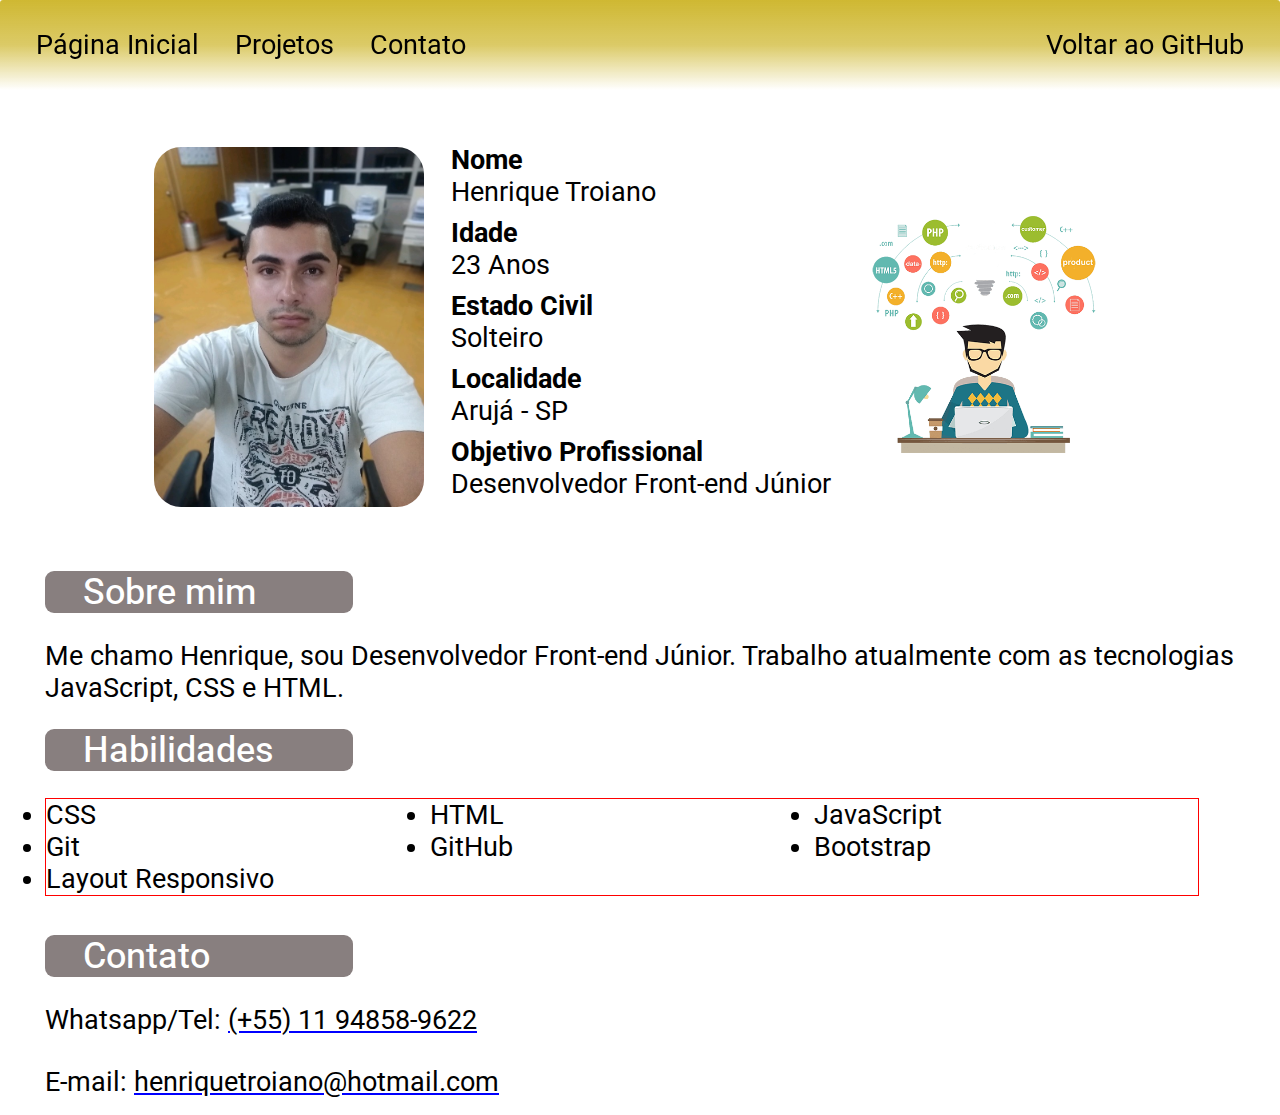
==== index.html @ 443551bd "correcao de bug com a lista de habilidades" ====
<!DOCTYPE html>
<html lang="en">

    <head>
        <meta charset="UTF-8">
        <link rel="stylesheet" href="/css/main.css">
        <meta name="viewport" content="width=device-width, initial-scale=1.0">
        <title>Página Inicial</title>
        <div class='top_menu'>
            <nav>
                <ul class="menu_content">
                    <li>
                        <a href="/">Página Inicial</a>
                    </li>
                    <li>
                        <a href="/pages/projects">Projetos</a>
                    </li>
                    <li>
                        <a href="#about_me">Contato</a>
                    </li>
                    <li class="exit">
                        <a title="Clique aqui para voltar ao GitHub" href="http://github.com/henriquetroiano">Voltar ao GitHub</a>
                    </li>
                </ul>
            </nav>
        </div>
        <div class="top_menu_mobile">
            <img src="/assets/menu.svg" alt="menu" id="menu_button">
            <p>Você está em:
                <script>
                    document.write(document.getElementsByTagName('title')[0].innerText)
                </script>
            </p>
            <img src="/assets/logout.svg" alt="logout">
            <div class="top_menu_mobile content hidden" id="menu_mobile">
                <nav>
                    <li>
                        <a href="/">Página Inicial</a>
                    </li>
                    <li>
                        <a href="/pages/projects">Projetos</a>
                    </li>
                    <li>
                        <a href="#about_me">Contato</a>
                    </li>
                    <li>
                        <a title="Clique aqui para voltar ao GitHub" href="http://github.com/henriquetroiano">Voltar ao GitHub</a>
                    </li>
                </nav>
            </div>
        </div>

    </head>
    <div>

        <body>
            <div class="presentation">
                <div class="profile_img">
                    <img src="/imgs/me.png" alt="Foto de Perfil">
                </div>
                <div class="personal_data">
                    <h2>Nome</h2>
                    <p>Henrique Troiano</p>
                    <h2>Idade</h2>
                    <p>23 Anos</p>
                    <h2>Estado Civil</h2>
                    <p>Solteiro</p>
                    <h2>Localidade</h2>
                    <p>Arujá - SP</p>
                    <h2>Objetivo Profissional</h2>
                    <p>Desenvolvedor Front-end Júnior</p>
                </div>
                <div class="coding">
                    <img src="/imgs/coding.png" alt="coding png">
                </div>
                <div class="about_me">
                    <h1>Sobre mim</h1>
                    <p>Me chamo Henrique, sou Desenvolvedor Front-end Júnior. Trabalho atualmente com as tecnologias JavaScript, CSS e HTML.</p>
                </div>
                <div class="habilities">
                    <h1>Habilidades</h1>
                    <div class="li">

                        <li>CSS</li>
                        <li>HTML</li>
                        <li>JavaScript</li>
                        <li>Git</li>
                        <li>GitHub</li>
                        <li>Bootstrap</li>
                        <li>Layout Responsivo</li>

                    </div>
                </div>
                <div class="contact">
                    <h2>Contato</h2>
                    <p>Whatsapp/Tel:
                        <a href="tel:+5511948589622">(+55) 11 94858-9622</a>
                    </p>
                    <br>
                    <p>E-mail:
                        <a href="mailto:henriquetroiano@hotmail.com" title="Clique para enviar um E-mail">henriquetroiano@hotmail.com</a>
                    </p>
                </div>
            </div>

            <script src="https://ajax.googleapis.com/ajax/libs/jquery/3.5.1/jquery.min.js"></script>

            <script type='text/javascript' src="/js/script.js"></script>
        </body>
    </div>

</html>
---- css/main.css ----
@import url("responsive.css");
@import url("header.css");
@import url("https://fonts.googleapis.com/css2?family=Roboto:ital,wght@0,100;0,300;0,400;0,500;0,700;0,900;1,100;1,300;1,400;1,500;1,700;1,900&display=swap");
* {
  padding: 0;
  margin: 0;
  font-family: roboto, sans-serif;
  font-size: 2vmin;
}

body {
  /* border: 2px solid black; */
  height: auto;
  background: white;
}

.top_menu {
  /* border: 1px solid black; */
  height: 10vh;
  position: fixed;
  top: 0;
  left: 0;
  right: 0;
  /* border: 1px solid lightgrey; */
  border-radius: 3px;
  /* background-color: lightgrey; */
  background-image: linear-gradient(
    rgb(207, 184, 50),
    rgba(207, 184, 50, 0.74),
    rgba(207, 184, 50, 0)
  );
  z-index: 10;
}

.menu_content {
  /* border: 1px solid green; */
  height: 10vh;
  display: flex;
  flex-wrap: nowrap;
  align-items: center;
  position: fixed;
  right: 0;
  left: 0;
}

.menu_content li {
  /* border: 2px solid red; */
  list-style: none;
  margin-left: 2rem;
}

.menu_content a {
  /* border: 1px solid blue; */
  text-decoration: none;
  color: black;
  /* white-space: nowrap;
    text-overflow: "..."; */
  font-size: 3vmin;
}

.exit {
  position: fixed;
  right: 0;
  margin-right: 2rem;
}

.presentation {
  /* border: 1px solid black; */
  display: grid;
  grid-template-columns: 1fr 1fr 1fr;
  grid-auto-rows: minmax(auto, auto);
  row-gap: 2vmax;
  column-gap: 1vmin;
  grid-template-areas:
    "profile_img personal_data coding"
    "about_me about_me about_me"
    "habilities habilities habilities"
    "contact contact contact";
  position: relative;
  top: 15vh;
  padding: 1vmin;
  align-items: center;
  justify-content: center;
  height: 40vh;
}

.profile_img {
  /* border: 1px solid black; */
  display: flex;
  flex-direction: row-reverse;
  margin-left: 2rem;
  grid-area: profile_img;
}

.profile_img img {
  /* border: 1px solid rgba(255, 0, 0, 0.548); */
  width: 30vmin;
  height: auto;
  border-radius: 3vmin;
  max-height: 40vh;
}

.personal_data {
  /* border: 1px solid black; */
  grid-area: personal_data;
}

.personal_data h2 {
  font-size: 3vmin;
  margin-left: 2vmin;
}

.personal_data p {
  font-size: 3vmin;
  margin-bottom: 1vmin;
  margin-left: 2vmin;
}

.coding {
  /* border: 1px solid black; */
  grid-area: coding;
}

.coding img {
  /* border: 1px solid black; */
  height: auto;
  width: 20vw;
  max-height: 40vh;
}

.about_me {
  /* border: 1px solid black; */
  grid-area: about_me;
  margin-top: 4vmin;
  margin-left: 2rem;
  margin-right: 2rem;
}

.about_me h1 {
  font-size: 4vmin;
  font-weight: 450;
  padding-left: 3vw;
  border-radius: 1vmin;
  background: rgb(136, 127, 127);
  width: 20vw;
  min-width: 15rem;
  margin-bottom: 3vmin;
  color: white;
}

.about_me p {
  font-size: 3vmin;
}

.habilities {
  /* border: 1px solid red; */
  height: 10rem;
  grid-area: habilities;
  margin-top: 0vmin;
  margin-left: 2rem;
  margin-right: 2rem;
}

.habilities h1 {
  font-size: 4vmin;
  font-weight: 450;
  padding-left: 3vw;
  border-radius: 1vmin;
  background: rgb(136, 127, 127);
  width: 20vw;
  min-width: 15rem;
  margin-bottom: 3vmin;
  color: white;
}

.li {
  border: 1px solid red;
  display: grid;
  margin-right: 2rem;
  grid-template-columns: 1fr 1fr 1fr;
}

.li li {
  /* border: 1px solid red; */
  font-size: 3vmin;
  list-style-position: inherit;
}

.contact {
  /* border: 1px solid black; */
  grid-area: contact;
  height: 10rem;
  margin-top: 0vmin;
  margin-left: 2rem;
  margin-right: 2rem;
}

.contact h2 {
  /* border: 1px solid black; */
  font-size: 4vmin;
  font-weight: 450;
  padding-left: 3vw;
  border-radius: 1vmin;
  background: rgb(136, 127, 127);
  width: 20vw;
  min-width: 15rem;
  margin-bottom: 3vmin;
  color: white;
}

.contact p,
a {
  font-size: 3vmin;
  margin-bottom: 1vmin;
  color: black;
  text-decoration-color: blue;
}
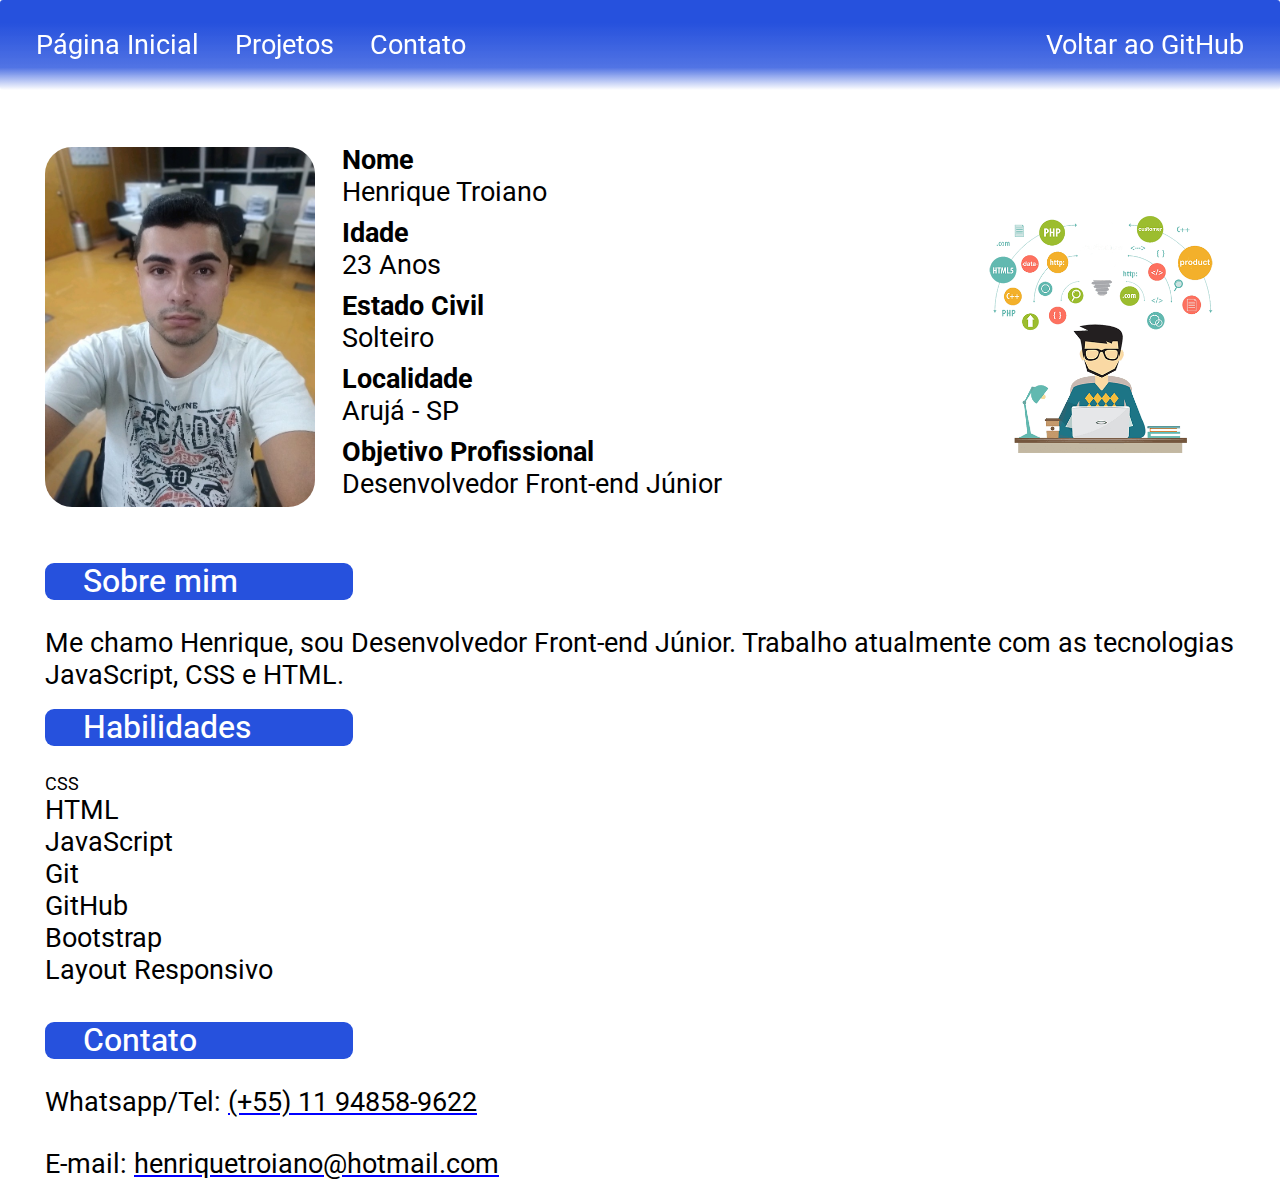
==== commit aec2702b: "configurando layout de lista personalizada" ====
--- a/index.html
+++ b/index.html
@@ -81,7 +81,7 @@
                     <h1>Habilidades</h1>
                     <div class="li">
 
-                        <li>CSS</li>
+                        <li><span>CSS</span></li>
                         <li>HTML</li>
                         <li>JavaScript</li>
                         <li>Git</li>
--- a/css/main.css
+++ b/css/main.css
@@ -25,9 +25,11 @@
   border-radius: 3px;
   /* background-color: lightgrey; */
   background-image: linear-gradient(
-    rgb(207, 184, 50),
-    rgba(207, 184, 50, 0.74),
-    rgba(207, 184, 50, 0)
+    rgb(38, 81, 221),
+    rgba(38, 81, 221, 1),
+    rgba(38, 81, 221, 0.9),
+     rgba(38, 81, 221, 0.8),
+     rgba(38, 81, 221, 0)
   );
   z-index: 10;
 }
@@ -52,10 +54,21 @@
 .menu_content a {
   /* border: 1px solid blue; */
   text-decoration: none;
-  color: black;
+  color: white;
   /* white-space: nowrap;
     text-overflow: "..."; */
   font-size: 3vmin;
+  transition: 0.3s;
+}
+
+.menu_content a:hover {
+ 
+  border-bottom: 2px solid black;
+  border-top: 2px solid black;
+  border-radius: 1vmin;
+  background-color: black;
+  padding: 1vmin;
+  color: red;
 }
 
 .exit {
@@ -69,7 +82,7 @@
   display: grid;
   grid-template-columns: 1fr 1fr 1fr;
   grid-auto-rows: minmax(auto, auto);
-  row-gap: 2vmax;
+  row-gap: 2vmin;
   column-gap: 1vmin;
   grid-template-areas:
     "profile_img personal_data coding"
@@ -82,6 +95,7 @@
   align-items: center;
   justify-content: center;
   height: 40vh;
+  
 }
 
 .profile_img {
@@ -103,6 +117,7 @@
 .personal_data {
   /* border: 1px solid black; */
   grid-area: personal_data;
+  width: 50vw;
 }
 
 .personal_data h2 {
@@ -134,14 +149,15 @@
   margin-top: 4vmin;
   margin-left: 2rem;
   margin-right: 2rem;
+  height: auto;
 }
 
 .about_me h1 {
-  font-size: 4vmin;
+  font-size: 3.5vmin;
   font-weight: 450;
   padding-left: 3vw;
   border-radius: 1vmin;
-  background: rgb(136, 127, 127);
+  background: rgb(38, 81, 221);
   width: 20vw;
   min-width: 15rem;
   margin-bottom: 3vmin;
@@ -154,7 +170,7 @@
 
 .habilities {
   /* border: 1px solid red; */
-  height: 10rem;
+  height: auto;
   grid-area: habilities;
   margin-top: 0vmin;
   margin-left: 2rem;
@@ -162,11 +178,11 @@
 }
 
 .habilities h1 {
-  font-size: 4vmin;
+  font-size: 3.5vmin;
   font-weight: 450;
   padding-left: 3vw;
   border-radius: 1vmin;
-  background: rgb(136, 127, 127);
+  background: rgb(38, 81, 221);
   width: 20vw;
   min-width: 15rem;
   margin-bottom: 3vmin;
@@ -174,34 +190,50 @@
 }
 
 .li {
-  border: 1px solid red;
-  display: grid;
-  margin-right: 2rem;
-  grid-template-columns: 1fr 1fr 1fr;
+  /* border: 1px solid red; */
+  /* display: flex; */
+
 }
 
 .li li {
+  
   /* border: 1px solid red; */
-  font-size: 3vmin;
-  list-style-position: inherit;
-}
+  display: flex;
+  align-items: center;
+  
+  font-size: 3vmin;
+  list-style-image: url('/assets/list.svg');
+  width: 25%;
+
+
+      
+}
+
+.li li span {
+  display: block;
+
+}
+
+
 
 .contact {
   /* border: 1px solid black; */
   grid-area: contact;
   height: 10rem;
-  margin-top: 0vmin;
-  margin-left: 2rem;
-  margin-right: 2rem;
-}
+  margin-top: 2vmin;
+  margin-left: 2rem;
+  margin-right: 2rem;
+}
+
+
 
 .contact h2 {
   /* border: 1px solid black; */
-  font-size: 4vmin;
+  font-size: 3.5vmin;
   font-weight: 450;
   padding-left: 3vw;
   border-radius: 1vmin;
-  background: rgb(136, 127, 127);
+  background: rgb(38, 81, 221);
   width: 20vw;
   min-width: 15rem;
   margin-bottom: 3vmin;
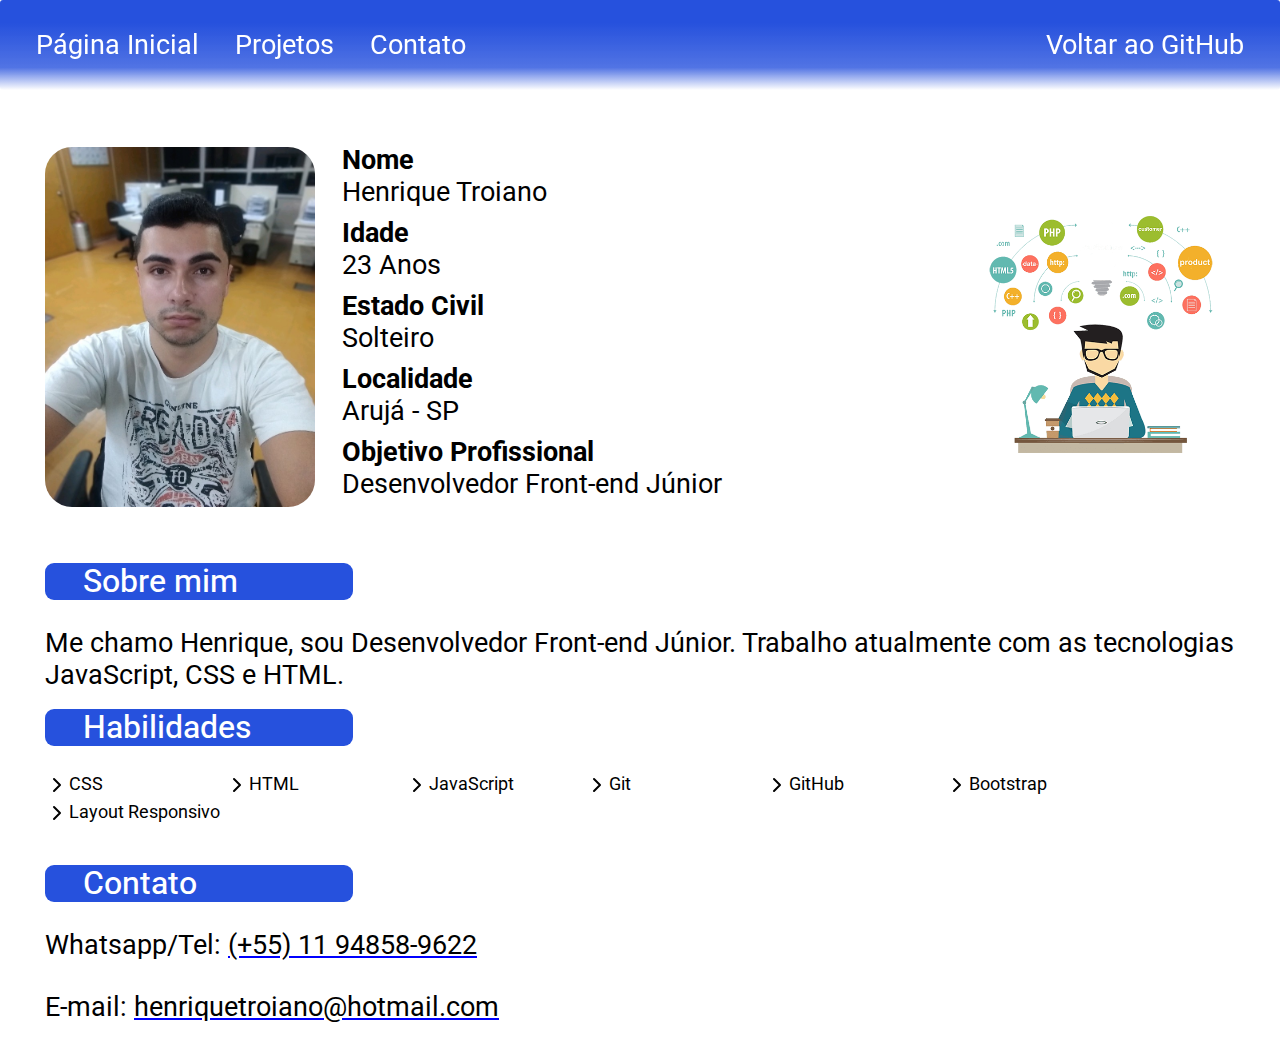
==== commit 26e86d5c: "fixed one of the problems with the list-style" ====
--- a/index.html
+++ b/index.html
@@ -81,13 +81,20 @@
                     <h1>Habilidades</h1>
                     <div class="li">
 
-                        <li><span>CSS</span></li>
-                        <li>HTML</li>
-                        <li>JavaScript</li>
-                        <li>Git</li>
-                        <li>GitHub</li>
-                        <li>Bootstrap</li>
-                        <li>Layout Responsivo</li>
+                        <li>
+                            <span>CSS</span></li>
+                        <li>
+                            <span>HTML</span></li>
+                        <li>
+                            <span>JavaScript</span></li>
+                        <li>
+                            <span>Git</span></li>
+                        <li>
+                            <span>GitHub</span></li>
+                        <li>
+                            <span>Bootstrap</span></li>
+                        <li>
+                            <span>Layout Responsivo</span></li>
 
                     </div>
                 </div>
--- a/css/main.css
+++ b/css/main.css
@@ -28,8 +28,8 @@
     rgb(38, 81, 221),
     rgba(38, 81, 221, 1),
     rgba(38, 81, 221, 0.9),
-     rgba(38, 81, 221, 0.8),
-     rgba(38, 81, 221, 0)
+    rgba(38, 81, 221, 0.8),
+    rgba(38, 81, 221, 0)
   );
   z-index: 10;
 }
@@ -62,7 +62,6 @@
 }
 
 .menu_content a:hover {
- 
   border-bottom: 2px solid black;
   border-top: 2px solid black;
   border-radius: 1vmin;
@@ -95,7 +94,6 @@
   align-items: center;
   justify-content: center;
   height: 40vh;
-  
 }
 
 .profile_img {
@@ -191,30 +189,31 @@
 
 .li {
   /* border: 1px solid red; */
-  /* display: flex; */
-
+  display: flex;
+  flex-wrap: wrap;
 }
 
 .li li {
-  
   /* border: 1px solid red; */
-  display: flex;
-  align-items: center;
-  
-  font-size: 3vmin;
-  list-style-image: url('/assets/list.svg');
-  width: 25%;
-
-
-      
+  display: block;
+  font-size: 3vmin;
+  list-style-image: url("/assets/list.svg");
+  width: auto;
+  min-width: 20vmin;
+  max-width: 40vmin;
 }
 
 .li li span {
-  display: block;
-
-}
-
-
+  /* border: 1px solid black; */
+  display: flex;
+  flex-wrap: nowrap;
+  font-size: 2vh;
+}
+
+.li li span::before {
+  content: url("/assets/list.svg");
+  position: relative;
+}
 
 .contact {
   /* border: 1px solid black; */
@@ -225,8 +224,6 @@
   margin-right: 2rem;
 }
 
-
-
 .contact h2 {
   /* border: 1px solid black; */
   font-size: 3.5vmin;
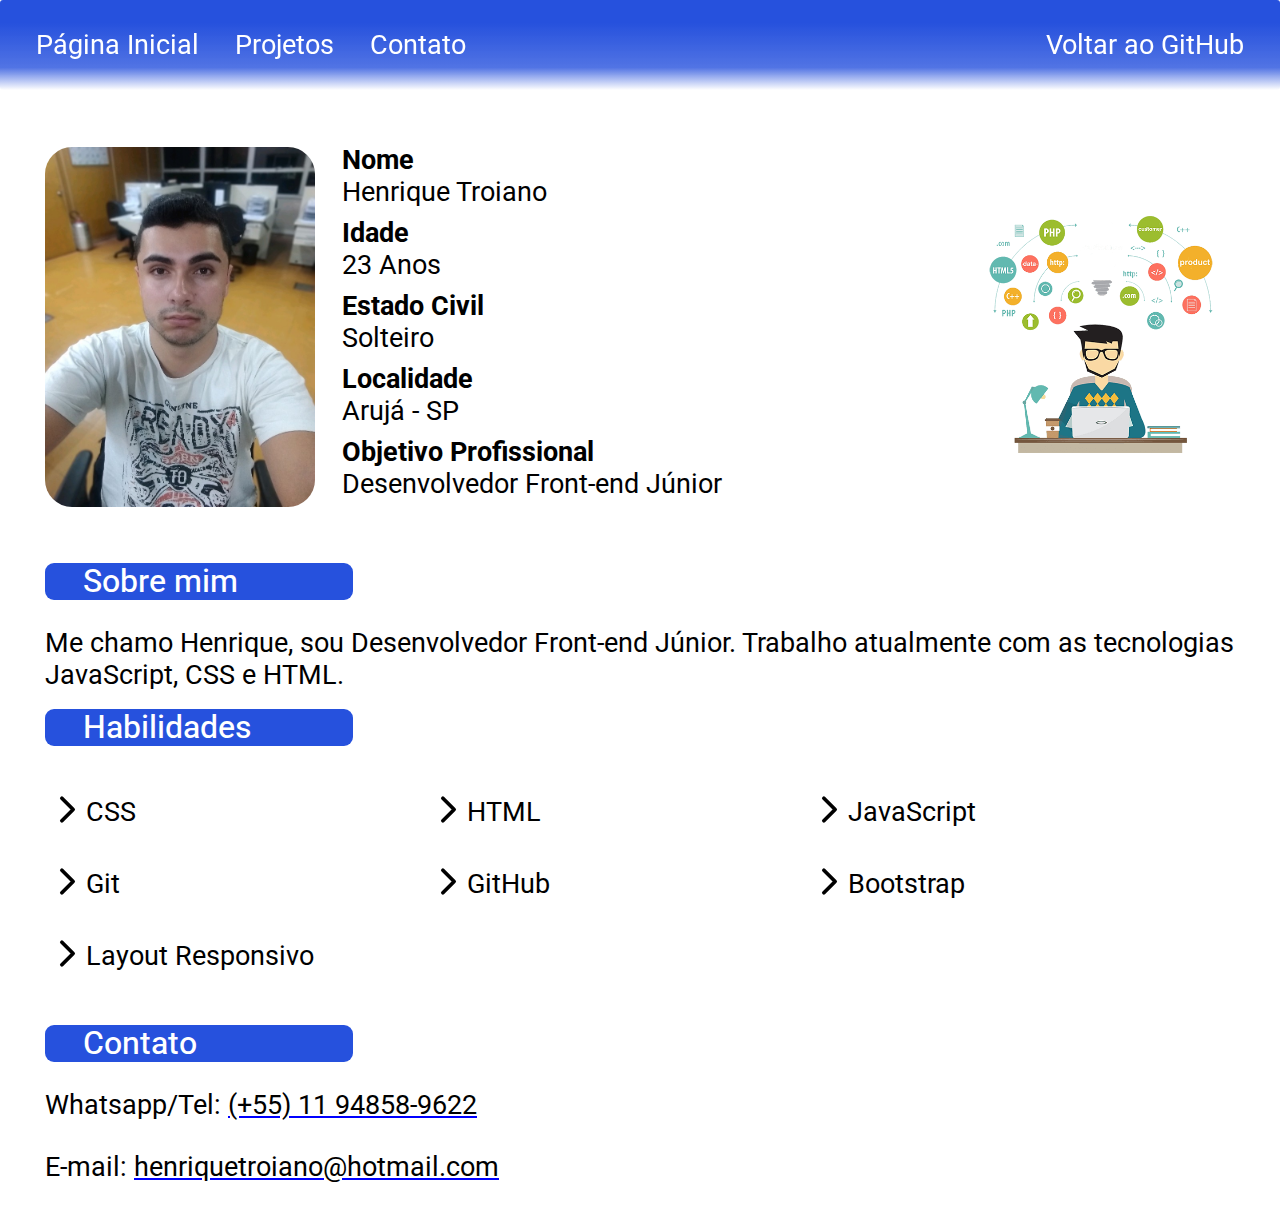
==== commit f2ed2412: "configurantion os list in menu" ====
--- a/index.html
+++ b/index.html
@@ -82,19 +82,32 @@
                     <div class="li">
 
                         <li>
-                            <span>CSS</span></li>
+                            <span>
+                                <p></p>CSS</span></li>
+
                         <li>
-                            <span>HTML</span></li>
+                            <span>
+                                <p></p>HTML</span></li>
+
                         <li>
-                            <span>JavaScript</span></li>
+                            <span>
+                                <p></p>JavaScript</span></li>
+
                         <li>
-                            <span>Git</span></li>
+                            <span>
+                                <p></p>Git</span></li>
+
                         <li>
-                            <span>GitHub</span></li>
+                            <span>
+                                <p></p>GitHub</span></li>
+
                         <li>
-                            <span>Bootstrap</span></li>
+                            <span>
+                                <p></p>Bootstrap</span></li>
+
                         <li>
-                            <span>Layout Responsivo</span></li>
+                            <span>
+                                <p></p>Layout Responsivo</span></li>
 
                     </div>
                 </div>
--- a/css/main.css
+++ b/css/main.css
@@ -199,21 +199,33 @@
   font-size: 3vmin;
   list-style-image: url("/assets/list.svg");
   width: auto;
-  min-width: 20vmin;
-  max-width: 40vmin;
+  height: 8vh;
+  min-width: 32%;
+  max-width: 43vmin;
 }
 
 .li li span {
   /* border: 1px solid black; */
   display: flex;
   flex-wrap: nowrap;
-  font-size: 2vh;
-}
-
-.li li span::before {
+  position: relative;
+  top: 2.5vh;
+
+  font-size: 3vh;
+}
+
+.li li span p {
   content: url("/assets/list.svg");
   position: relative;
-}
+  height: 5vh;
+  top: -1vh;
+  margin-right: -4px;
+}
+
+/* .li li span::before {
+  content: url("/assets/list.svg");
+  position: relative;
+} */
 
 .contact {
   /* border: 1px solid black; */
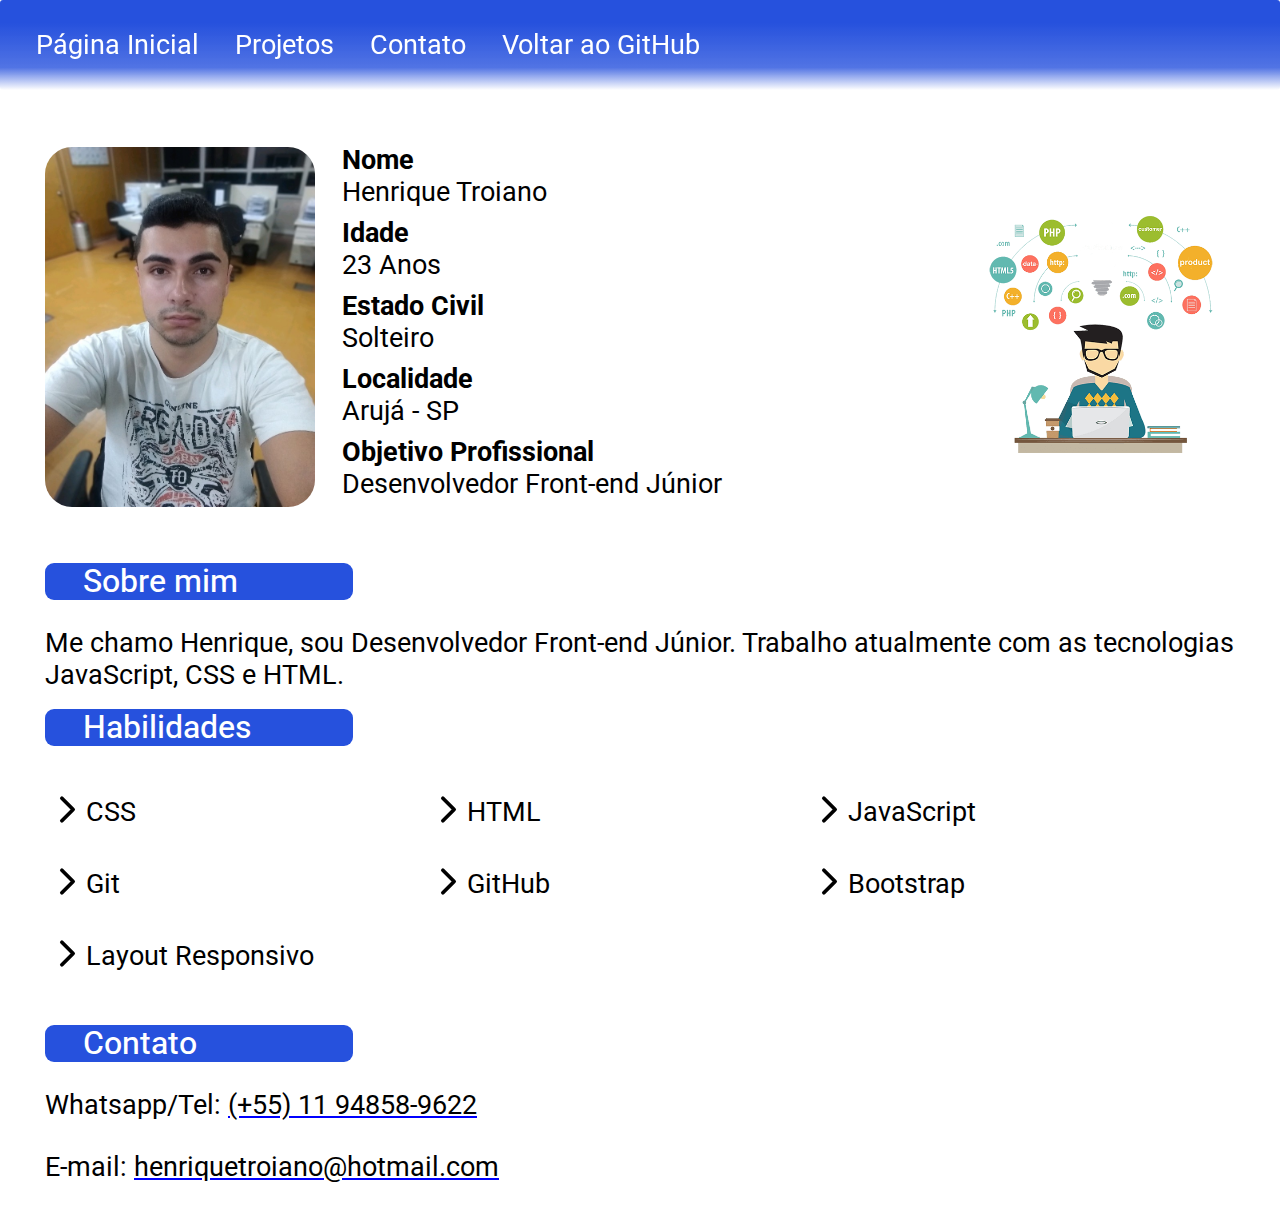
==== commit 76c12479: "configuration of exit button" ====
--- a/index.html
+++ b/index.html
@@ -31,11 +31,15 @@
                     document.write(document.getElementsByTagName('title')[0].innerText)
                 </script>
             </p>
-            <img src="/assets/logout.svg" alt="logout">
+            <img src="/assets/logout.svg" alt="logout" id="logout_button">
+            <a id="hidden_a" for="logout_button" href="http://github.com/henriquetroiano"></a>
             <div class="top_menu_mobile content hidden" id="menu_mobile">
                 <nav>
                     <li>
                         <a href="/">Página Inicial</a>
+                    </li>
+                    <li>
+                        <a href="/pages">Demonstrações</a>
                     </li>
                     <li>
                         <a href="/pages/projects">Projetos</a>
--- a/css/main.css
+++ b/css/main.css
@@ -70,12 +70,6 @@
   color: red;
 }
 
-.exit {
-  position: fixed;
-  right: 0;
-  margin-right: 2rem;
-}
-
 .presentation {
   /* border: 1px solid black; */
   display: grid;
@@ -199,7 +193,7 @@
   font-size: 3vmin;
   list-style-image: url("/assets/list.svg");
   width: auto;
-  height: 8vh;
+  height: 8vmin;
   min-width: 32%;
   max-width: 43vmin;
 }
@@ -209,16 +203,17 @@
   display: flex;
   flex-wrap: nowrap;
   position: relative;
-  top: 2.5vh;
-
-  font-size: 3vh;
+  top: 2.5vmin;
+
+  font-size: 3vmin;
 }
 
 .li li span p {
+  /* border: 1px solid black; */
   content: url("/assets/list.svg");
   position: relative;
-  height: 5vh;
-  top: -1vh;
+  height: 5vmin;
+  top: -1vmin;
   margin-right: -4px;
 }
 
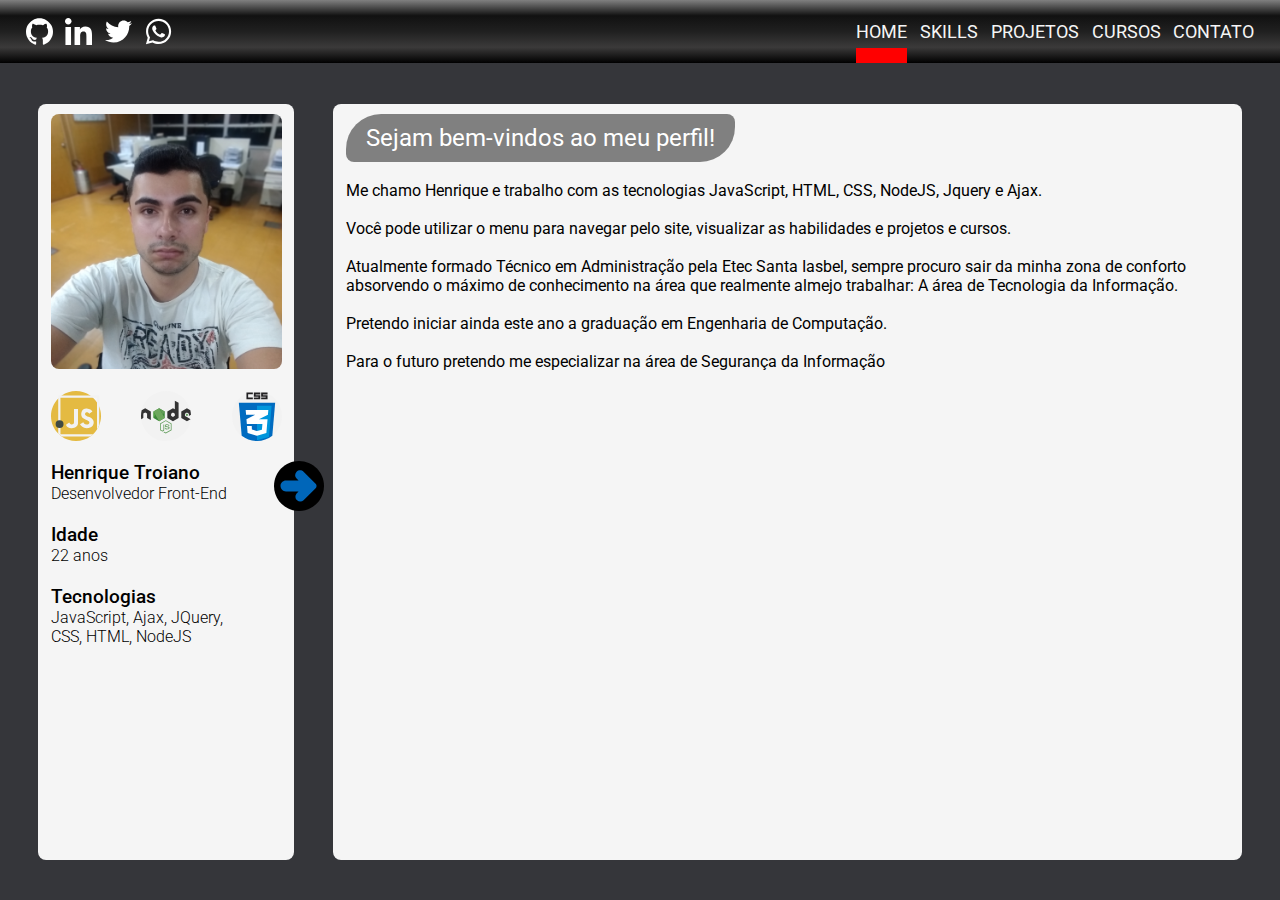
==== commit d91fdfc5: "envio do novo portifolio" ====
--- a/index.html
+++ b/index.html
@@ -1,136 +1,201 @@
 <!DOCTYPE html>
 <html lang="en">
-
-    <head>
-        <meta charset="UTF-8">
-        <link rel="stylesheet" href="/css/main.css">
-        <meta name="viewport" content="width=device-width, initial-scale=1.0">
-        <title>Página Inicial</title>
-        <div class='top_menu'>
-            <nav>
-                <ul class="menu_content">
-                    <li>
-                        <a href="/">Página Inicial</a>
-                    </li>
-                    <li>
-                        <a href="/pages/projects">Projetos</a>
-                    </li>
-                    <li>
-                        <a href="#about_me">Contato</a>
-                    </li>
-                    <li class="exit">
-                        <a title="Clique aqui para voltar ao GitHub" href="http://github.com/henriquetroiano">Voltar ao GitHub</a>
-                    </li>
-                </ul>
-            </nav>
+<head>
+    <meta charset="UTF-8">
+    <meta name="viewport" content="width=device-width, initial-scale=1.0">
+    <link rel="stylesheet" href="styles.css">
+    <link rel="stylesheet" href="responsive.css">
+    <title>Portifolio</title>
+</head>
+<body>
+
+    <div class="topMenu">
+        <span id="menuButton" class=""></span>
+        <div class="menu">
+            <a class="active" href=""><span>HOME</span></a>
+            <a href=""><span>SKILLS</span></a>
+            <a href=""><span>PROJETOS</span></a>
+            <a href=""><span>CURSOS</span></a>
+            <a href=""><span>CONTATO</span></a>
         </div>
-        <div class="top_menu_mobile">
-            <img src="/assets/menu.svg" alt="menu" id="menu_button">
-            <p>Você está em:
-                <script>
-                    document.write(document.getElementsByTagName('title')[0].innerText)
-                </script>
-            </p>
-            <img src="/assets/logout.svg" alt="logout" id="logout_button">
-            <a id="hidden_a" for="logout_button" href="http://github.com/henriquetroiano"></a>
-            <div class="top_menu_mobile content hidden" id="menu_mobile">
-                <nav>
-                    <li>
-                        <a href="/">Página Inicial</a>
-                    </li>
-                    <li>
-                        <a href="/pages">Demonstrações</a>
-                    </li>
-                    <li>
-                        <a href="/pages/projects">Projetos</a>
-                    </li>
-                    <li>
-                        <a href="#about_me">Contato</a>
-                    </li>
-                    <li>
-                        <a title="Clique aqui para voltar ao GitHub" href="http://github.com/henriquetroiano">Voltar ao GitHub</a>
-                    </li>
-                </nav>
-            </div>
+
+        <div class="socialNetworks">
+            
+            <a href="https://github.com/henriquetroiano/" target="_blank"><img src="assets/github.svg" alt="github"></a>
+            <a href="https://www.linkedin.com/in/henriquetroiano/" target="_blank"><img src="assets/linkedin.svg" alt="linkedin"></a>
+            <a href="https://twitter.com/henriquetroiano" target="_blank"><img src="assets/twitter.svg" alt="twitter"></a>
+            <a href="https://api.whatsapp.com/send?phone=+5511948589622&text=Olá!%20Boa%20tarde!%20Gostaria%20de%20entrar%20em%20contato%20contigo,%20encontrei%20seu%20contato%20pelo%20portifólio!" target="_blank"><img src="assets/whatsapp.svg" alt="whatsapp"></a>
+            
         </div>
-
-    </head>
-    <div>
-
-        <body>
-            <div class="presentation">
-                <div class="profile_img">
-                    <img src="/imgs/me.png" alt="Foto de Perfil">
-                </div>
-                <div class="personal_data">
-                    <h2>Nome</h2>
-                    <p>Henrique Troiano</p>
+        
+    </div>
+
+
+
+    <div class="display">
+
+            <div class="personalData">
+                <div id="data">
+                    <section>
+                        <div class="profile">
+                            <img src="imgs/me.png" alt="profileImg">
+                        </div>
+                        <div class="cards">
+                            <img src="assets/js.svg" alt="JS">
+                            <img src="assets/nodejs.svg" alt="NodeJS">
+                            <img src="assets/css3.svg" alt="CSS"> 
+                        </div>
+
+                    </section>
+                    <h2>Henrique Troiano</h2>
+                    <h3>Desenvolvedor Front-End</h3>
                     <h2>Idade</h2>
-                    <p>23 Anos</p>
-                    <h2>Estado Civil</h2>
-                    <p>Solteiro</p>
-                    <h2>Localidade</h2>
-                    <p>Arujá - SP</p>
-                    <h2>Objetivo Profissional</h2>
-                    <p>Desenvolvedor Front-end Júnior</p>
-                </div>
-                <div class="coding">
-                    <img src="/imgs/coding.png" alt="coding png">
-                </div>
-                <div class="about_me">
-                    <h1>Sobre mim</h1>
-                    <p>Me chamo Henrique, sou Desenvolvedor Front-end Júnior. Trabalho atualmente com as tecnologias JavaScript, CSS e HTML.</p>
-                </div>
-                <div class="habilities">
-                    <h1>Habilidades</h1>
-                    <div class="li">
-
-                        <li>
-                            <span>
-                                <p></p>CSS</span></li>
-
-                        <li>
-                            <span>
-                                <p></p>HTML</span></li>
-
-                        <li>
-                            <span>
-                                <p></p>JavaScript</span></li>
-
-                        <li>
-                            <span>
-                                <p></p>Git</span></li>
-
-                        <li>
-                            <span>
-                                <p></p>GitHub</span></li>
-
-                        <li>
-                            <span>
-                                <p></p>Bootstrap</span></li>
-
-                        <li>
-                            <span>
-                                <p></p>Layout Responsivo</span></li>
-
-                    </div>
-                </div>
-                <div class="contact">
+                    <h3>22 anos</h3>
+                    <h2>Tecnologias</h2>
+                    <h3>JavaScript, Ajax, JQuery, CSS, HTML, NodeJS</h3>
+                    <div id="span" class=""><span></span></div>
+                    <section class="extrainfo">
+                        <h2>Objetivo profissional:</h2>
+                        <h3>-Desenvolvedor Front-End</h3>
+                        <h2>Formação Acadêmica:</h2>
+                        <h3>-Ensino Técnico em Administração</h3>
+                        <h2>Idiomas: </h2>
+                        <h3>-Português (Nativo)</h3>
+                        <h3>-Inglês (intermediário)</h3>
+                        <h2>Cursos Extra-curriculares: </h2>
+                        <h3>-Javascript Completo ES6+ - Origamid</h3>
+                        <h3>-HTML - Formação Básica - Linkedin Learning</h3>
+
+                    </section>
+                </div>
+                
+            </div>
+            <div id="arrow" class=""><span></span></div>
+
+            <div class="about">
+                <div class="me">
+                    <h2>Sejam bem-vindos ao meu perfil!</h2>
+                    <br>
+                    <p>Me chamo Henrique e trabalho com as tecnologias JavaScript, HTML, CSS, NodeJS, Jquery e Ajax.</p>
+                    <br>
+                    <p>Você pode utilizar o menu para navegar pelo site, visualizar as habilidades e projetos e cursos.</p>
+                    <br>
+                    <p>Atualmente formado Técnico em Administração pela Etec Santa Iasbel, sempre procuro sair da minha zona de conforto absorvendo o máximo de conhecimento na área que realmente almejo trabalhar: A área de Tecnologia da Informação.</p>
+                    <br>
+                    <p>Pretendo iniciar ainda este ano a graduação em Engenharia de Computação.</p>
+                    <br>
+                    <p>Para o futuro pretendo me especializar na área de Segurança da Informação</p>
+                    <br>
+                </div>
+            </div>
+
+            <div class="skills none nonedesktop">
+                <div>
+                    <section id="img">
+                        <img src="assets/css3.svg" alt="CSS">
+                    </section>
+                    <section id="hability">
+                        <h3>CSS</h3>
+                        <h4>Grid Layout, Flexbox, Animations, Transitions, Bootstrap</h4>
+                    </section>
+                    <section id="percentage">
+                        <p style="width: 70%;">70%</p>
+                    </section>
+                </div>
+
+                <div>
+                    <section id="img">
+                        <img src="assets/html5.svg" alt="HTML5">
+                    </section>
+                    <section id="hability">
+                        <h3>HTML</h3>
+                        <h4>Semântica, Modularização, Nunjucks.</h4>
+                    </section>
+                    <section id="percentage">
+                        <p style="width: 80%;">80%</p>
+                    </section>
+                </div>
+                <div>
+                    <section id="img">
+                        <img src="assets/js.svg" alt="JS">
+                    </section>
+                    <section id="hability">
+                        <h3>JavaScript</h3>
+                        <h4>Modularização, Ajax, JQuery, Linter</h4>
+                    </section>
+                    <section id="percentage">
+                        <p style="width: 60%;">60%</p>
+                    </section>
+                </div>
+                <div>
+                    <section id="img">
+                        <img src="assets/nodejs.svg" alt="NodeJS">
+                    </section>
+                    <section id="hability">
+                        <h3>NodeJS</h3>
+                        <h4>Express</h4>
+                    </section>
+                    <section id="percentage">
+                        <p style="width: 30%;">30%</p>
+                    </section>
+                </div>
+                
+            </div>
+            <div class="projects none nonedesktop">
+                <div>
+                    <img id="img" src="imgs/nlw.png" alt="">
+                    <h3>Ecoleta</h3>
+                    <section id="description">
+                        <p>Projeto realizado através de curso oferecido pela Rocket Seat.</p>
+                        <br>
+                        <p>O objetivo deste projeto foi colocar em prática tudo o que aprendemos nos cursos de HTML, CSS, HTML, Nunjucks, criando uma platadorma tanto mobile quanto Desktop para cadastro e consulta de pontos de coleta de materiais recicláveis.</p>
+                        <br>
+                        <a href='https://github.com/henriquetroiano/NextLevelWeek-RocketSeat' target="_blank">Clique aqui para acessar o repositório no GitHub</a>
+                    </section>
+                </div>
+                
+            </div>
+            <div class="courses none nonedesktop">
+                <div>
+                    <img src="imgs/origamid.jpg" alt="origamid" id="img">
+                    <h3>JavaScript Completo ES6+</h3>
+                    <h4>Curso completo de JavaScript, HTML e CSS, com projeto final (em andamento).</h4>
+                    <p>Neste curso será abordada a aplicação dos acima citados no desenvolvimento WEB, com requisições via Fetch API, Manipulação do DOM, Arrow Functions e Promisses.</p>
+                    <a href="#" data-finished="no">Curso em andamento</a>
+                </div>
+                <div>
+                    <img src="imgs/learning.jpg" alt="linkedin" id="img">
+                    <h3>JavaScript - Formação básica</h3>
+                    <h4>Curso de formação em JavaScript</h4>
+                    <p>Curso de JavaScript fornecido pelo LinkedIn Learning. Conceitos de Funções, Classes, Algoritimos, Strings, Arrays, Classes e etc. Compreensão do JavaScript, desde princípios básicos como variáveis, tipos de dados, condicionais e funções até tópicos avançados, incluindo laços de repetição, closures (fechamentos), DOM scripting e bibliotecas de JavaScript.
+                    </p>
+                    <a href='docs/jsfb.pdf' target="_blank" data-finished="yes">Clique aqui para acessar o Certificado</a>
+                </div>
+                <div>
+                    <img src="imgs/learning.jpg" alt="linkedin" id="img">
+                    <h3>HTML - Formação básica</h3>
+                    <h4>Curso de formação em HTML</h4>
+                    <p>Este curso fornece uma visão aprofundada da sintaxe do HTML e as melhores práticas para escrever e editar o seu código. Entendendo a estrutura de um documento HTML típico e a dividisão de páginas, formatar seu conteúdo com HTML. Criar links e listas e como o HTML funciona com CSS e JavaScript para criar experiências de usuário ricas.</p>
+                    <a href='docs/htmlfb.pdf' target="_blank" data-finished="yes">Clique aqui para acessar o Certificado</a>
+                </div>
+                
+                
+            </div>
+            <div class="contact none nonedesktop">
+                <section>
+
                     <h2>Contato</h2>
-                    <p>Whatsapp/Tel:
-                        <a href="tel:+5511948589622">(+55) 11 94858-9622</a>
-                    </p>
-                    <br>
-                    <p>E-mail:
-                        <a href="mailto:henriquetroiano@hotmail.com" title="Clique para enviar um E-mail">henriquetroiano@hotmail.com</a>
-                    </p>
-                </div>
-            </div>
-
-            <script src="https://ajax.googleapis.com/ajax/libs/jquery/3.5.1/jquery.min.js"></script>
-
-            <script type='text/javascript' src="/js/script.js"></script>
-        </body>
+                    <p>Whatsapp/Tel: <a href="tel:+5511948589622">Ligar</a><a href="https://api.whatsapp.com/send?phone=+5511948589622&text=Olá!%20Boa%20tarde!%20Gostaria%20de%20entrar%20em%20contato%20contigo,%20encontrei%20seu%20contato%20pelo%20portifólio!" target="_blank">Whatsapp</a></a></p> 
+                    <p>E-mail: <a id="mail" href="mailto:henriquetroiano@hotmail.com" value="mailto:henriquetroiano@hotmail.com">Enviar e-mail</a><input type="text" class="none nonedesktop" id="copiare" href="mailto:henriquetroiano@hotmail.com" value="henriquetroiano@hotmail.com"><span id="copy"><img src="./assets/copy.svg" alt="copy"></span></p>
+                </section>
+                
+            </div>
+
+            
     </div>
 
+
+
+<script src="script.js" type="module"></script>
+</body>
 </html>--- a/styles.css
+++ b/styles.css
@@ -0,0 +1,43 @@
+@import url("https://fonts.googleapis.com/css2?family=Roboto:ital,wght@0,100;0,300;0,400;0,500;0,700;0,900;1,100;1,300;1,400;1,500;1,700;1,900&display=swap");
+@import "styles/animations.css";
+@import "styles/contact.css";
+@import "styles/courses.css";
+@import "styles/home.css";
+@import "styles/navigation.css";
+@import "styles/personaldata.css";
+@import "styles/projects.css";
+@import "styles/skills.css";
+
+/* reset css */
+
+* {
+  margin: 0;
+  padding: 0;
+  box-sizing: border-box;
+  font-family: "Roboto", sans-serif;
+  max-width: 100%;
+  transition: all 0.5s;
+}
+
+body {
+  background-color: rgb(53, 54, 58);
+}
+
+.display {
+  background-color: rgb(53, 54, 58);
+  display: flex;
+  flex-direction: row;
+  align-items: center;
+  position: absolute;
+  top: 7vh;
+  min-height: 93vh;
+  max-height: max-content;
+  width: 100vw;
+  z-index: 0;
+}
+
+@media (orientation: landscape) {
+  .display .nonedesktop {
+    display: none;
+  }
+}
--- a/responsive.css
+++ b/responsive.css
@@ -0,0 +1,588 @@
+@media (orientation: portrait) {
+  /* setting action to none class on mobile screen */
+  .display .none {
+    display: none;
+  }
+
+  /* menu mobile config */
+
+  .display {
+    top: 70px;
+  }
+  .topMenu {
+    height: 70px;
+    z-index: 5;
+  }
+
+  .topMenu.active {
+    z-index: 500;
+  }
+
+  .topMenu #menuButton {
+    content: "";
+    background-color: rgb(116, 113, 113);
+    background-image: url("./assets/openmenu.svg");
+    background-size: 70%;
+    background-repeat: no-repeat;
+    background-position: center;
+    width: 50px;
+    height: 50px;
+    z-index: 5;
+    position: absolute;
+    top: 10px;
+    left: 15px;
+    cursor: pointer;
+    border: none;
+    border-radius: 5px;
+  }
+
+  .topMenu.active #menuButton {
+    background-image: url("./assets/closemenu.svg");
+    background-size: 60%;
+    background-color: rgb(160, 25, 25);
+    transform: rotate(90deg);
+    transition: 0.3s;
+  }
+
+  .topMenu .menu {
+    background: linear-gradient(
+      black,
+      rgba(0, 0, 0, 0.884),
+      rgba(0, 0, 0, 0.822)
+    );
+    margin: 0;
+    border-radius: 0 0 18px 0;
+    width: 45vw;
+    display: flex;
+    flex-direction: column;
+    position: absolute;
+    top: 70px;
+    left: -45vw;
+    z-index: 2;
+    transition: 0.5s;
+    cursor: pointer;
+    overflow: hidden;
+    /* border: 1px solid white; */
+  }
+
+  .topMenu.active .menu {
+    left: 0;
+  }
+
+  .topMenu .socialNetworks {
+    /* border: 1px solid white; */
+    display: flex;
+    justify-content: space-between;
+    position: absolute;
+    right: 5vw;
+    width: 50vw;
+    height: 70px;
+  }
+
+  .topMenu .socialNetworks img {
+    /* border: 1px solid white; */
+    height: 30px;
+    width: 30px;
+    margin: 0;
+    top: 20px;
+  }
+
+  /* homepage mobile config */
+
+  .personalData #span {
+    display: none;
+  }
+
+  .personalData #span span {
+    display: none;
+  }
+
+  #arrow {
+    display: flex;
+    flex-direction: column;
+    position: absolute;
+    top: 10px;
+    height: 70vw;
+    width: 94vw;
+    /* border: 1px solid black; */
+    /* margin-bottom: -50px; */
+    justify-content: flex-end;
+    align-self: center;
+  }
+
+  #arrow span {
+    /* border: 1px solid red; */
+    width: 40px;
+    height: 40px;
+    background: url("./assets/open.svg") no-repeat;
+    transform: rotate(90deg);
+    margin-bottom: -25px;
+    align-self: center;
+    animation: clickMe 1s infinite;
+  }
+
+  #arrow span.opened {
+    transform: rotate(270deg);
+  }
+
+  .display {
+    display: flex;
+    flex-direction: column;
+  }
+
+  .personalData {
+    display: flex;
+    width: 94vw;
+    overflow: hidden;
+    height: 70vw;
+    margin: 10px 3vw 8px 3vw;
+    top: 80px;
+    border-top: none;
+    background: whitesmoke;
+    border-radius: 8px;
+    padding: 2vw 2vw 0 2vw;
+    border-bottom: 2vw solid whitesmoke;
+  }
+
+  .personalData.opened {
+    height: max-content;
+  }
+
+  .personalData div#data {
+    /* border: 1px solid black; */
+    display: flex;
+    flex-direction: column;
+  }
+
+  .personalData div#data section {
+    /* border: 1px solid black; */
+
+    display: grid;
+    grid-template-columns: 3fr 1fr;
+    gap: 16px;
+  }
+
+  .personalData div#data .cards {
+    /* border: 1px solid black; */
+
+    display: flex;
+    flex-direction: column;
+    justify-content: space-between;
+  }
+
+  .personalData div#data .cards img {
+    width: 100%;
+    margin-bottom: 0;
+  }
+
+  .personalData div#data img {
+    align-self: center;
+    width: 100%;
+    margin-bottom: 0;
+    border-radius: 8px;
+  }
+
+  .personalData div#data h2 {
+    /* border: 1px solid black; */
+
+    width: 100%;
+    margin-top: 15px 0 0 0;
+    font-size: 1.3rem;
+    font-weight: 400;
+  }
+
+  .personalData div#data h3 {
+    /* border: 1px solid black; */
+    width: 100%;
+    margin: 0;
+    /* font-style: italic; */
+    font-size: 1rem;
+    font-weight: 300;
+  }
+
+  .personalData.opened div#data h2 {
+    /* border: 1px solid black; */
+
+    width: 100%;
+    margin-top: 15px 0 0 0;
+    font-size: 1.3rem;
+    font-weight: 400;
+  }
+
+  .personalData.opened div#data h3 {
+    /* border: 1px solid black; */
+    width: 100%;
+    margin: 0;
+    /* font-style: italic; */
+    font-size: 1rem;
+    font-weight: 300;
+  }
+
+  .personalData.opened > #data > section.extrainfo {
+    left: 0;
+    position: relative;
+    top: 0;
+    display: flex;
+    flex-direction: column;
+    justify-content: left;
+    gap: 0;
+  }
+
+  .personalData.opened > #data > section.extrainfo > h2 {
+    /* border: 1px solid red; */
+    /* line-height: 0; */
+    font-size: 1.3rem;
+    margin: 15px 0 0 0;
+  }
+
+  .personalData.opened > #data > section.extrainfo > h3 {
+    /* line-height: 0; */
+    font-size: 1rem;
+    /* border: 1px solid red; */
+  }
+
+  div.about {
+    /* border: 1px solid white; */
+    width: 94vw;
+    height: 84vh;
+    margin: 15px 2vw 3vh 3vw;
+    padding: 8px;
+    background: whitesmoke;
+    border-radius: 8px;
+    position: relative;
+    right: 0;
+    flex: 1;
+  }
+
+  .about h2 {
+    /* border: 1px solid black; */
+    background-color: grey;
+    border-radius: 35px 10px 35px 10px;
+    padding: 5px 15px;
+    color: whitesmoke;
+    font-style: italic;
+    font-weight: 400;
+    font-size: 6vmin;
+  }
+
+  .about p {
+    font-size: 4.5vmin;
+    font-weight: 300;
+  }
+
+  /* skills page  mobile config */
+
+  div.skills {
+    display: flex;
+    flex-direction: column;
+    position: relative;
+    top: 10px;
+    bottom: 0;
+    height: max-content;
+    width: 94vw;
+    align-self: center;
+  }
+
+  div.skills div {
+    /* border: 1px solid white; */
+    margin: 0;
+    height: max-content;
+    width: 94vw;
+    align-self: center;
+    margin-bottom: 8px;
+    border-radius: 1rem;
+    background: whitesmoke;
+    padding: 10px;
+    display: grid;
+    grid-template-areas:
+      "hability img"
+      "percentage percentage";
+    grid-template-columns: 2fr 1fr;
+    gap: 10px;
+  }
+
+  /* div.skills div section {
+    border: 1px solid black;
+  } */
+
+  div.skills div section#img {
+    grid-area: img;
+    /* width: 60%; */
+  }
+
+  div.skills div section#img img {
+    width: 100px;
+    height: 100px;
+  }
+
+  div.skills div section#hability {
+    grid-area: hability;
+  }
+
+  div.skills div section#hability h3 {
+    font-size: 7vmin;
+    margin-bottom: 15px;
+    background-color: rgb(93, 95, 93);
+    border-radius: 30px 8px 30px 8px;
+    padding: 0 15px;
+    color: whitesmoke;
+    font-weight: 400;
+    font-style: italic;
+  }
+
+  div.skills div section#hability h4 {
+    font-size: 5vmin;
+    font-weight: 300;
+  }
+
+  div.skills div section#percentage {
+    grid-area: percentage;
+    display: flex;
+    align-items: center;
+  }
+
+  div.skills div section p {
+    text-align: center;
+    background: forestgreen;
+    border-radius: 8px;
+    color: whitesmoke;
+    animation: loading 2s forwards;
+  }
+
+  /* projects mobile page config */
+
+  .projects {
+    /* border: 1px solid red; */
+    display: flex;
+    flex-direction: column;
+    padding: 0 0 10px 0;
+    width: 94vw;
+  }
+
+  .projects > div {
+    /* border: 1px solid red; */
+    border-radius: 8px;
+    width: 94vw;
+    align-self: center;
+    position: relative;
+    top: 10px;
+    padding: 8px;
+    background-color: whitesmoke;
+    margin-bottom: 10px;
+  }
+
+  .projects #img {
+    border-radius: 8px 8px 0 0;
+    width: 100%;
+    margin-bottom: 8px;
+  }
+
+  .projects h3 {
+    font-size: 7vmin;
+    margin-bottom: 15px;
+    background-color: rgb(93, 95, 93);
+    border-radius: 30px 8px 30px 8px;
+    padding: 0 25px;
+    color: whitesmoke;
+    font-weight: 400;
+    font-style: italic;
+    width: max-content;
+  }
+
+  .projects #description {
+    display: flex;
+    flex-direction: column;
+    flex-wrap: wrap;
+  }
+
+  .projects #description p:first-child {
+    font-weight: 400;
+    margin-bottom: 10px;
+    font-size: 5vmin;
+  }
+
+  .projects #description p {
+    font-size: 4.5vmin;
+    font-weight: 300;
+  }
+
+  .projects #description a {
+    font-weight: bold;
+    font-size: 1rem;
+    color: whitesmoke;
+    background-color: rgb(70, 180, 70);
+    margin-top: 10px;
+    padding: 15px;
+    text-align: center;
+    text-decoration: none;
+    border-radius: 8px;
+  }
+
+  /* couses mobile page config */
+
+  .courses {
+    /* border: 1px solid red; */
+
+    /* border: 1px solid red; */
+    display: flex;
+    flex-direction: column;
+    padding: 0 0 10px 0;
+    width: 94vw;
+    height: max-content;
+  }
+
+  .courses > div {
+    /* border: 1px solid red; */
+
+    width: 94vw;
+    height: max-content;
+
+    background-color: whitesmoke;
+    align-self: center;
+    border-radius: 8px;
+    position: relative;
+    top: 10px;
+    padding: 8px;
+    margin-bottom: 10px;
+  }
+
+  .courses img {
+    border-radius: 8px 8px 0 0;
+    margin-bottom: 8px;
+  }
+
+  .courses h3 {
+    font-size: 6vmin;
+    margin-bottom: 15px;
+    background-color: rgb(93, 95, 93);
+    border-radius: 30px 8px 30px 8px;
+    padding: 5px 25px;
+    color: whitesmoke;
+    font-weight: 400;
+    font-style: italic;
+    width: max-content;
+  }
+
+  .courses h4 {
+    font-size: 1.4rem;
+    font-weight: 400;
+    margin-bottom: 1rem;
+  }
+
+  .courses p {
+    /* border: 1px solid red; */
+
+    font-size: 1.2rem;
+    font-weight: 300;
+    margin-bottom: 1rem;
+  }
+
+  .courses a[data-finished="yes"] {
+    /* border: 1px solid red; */
+    display: flex;
+    flex-direction: column;
+    position: relative;
+    font-weight: bold;
+    font-size: 1rem;
+    color: whitesmoke;
+    background-color: rgb(70, 180, 70);
+    padding: 15px 0;
+    margin: 0 5%;
+    justify-content: center;
+    text-decoration: none;
+    text-align: center;
+    border-radius: 8px;
+    height: 3rem;
+    width: 90%;
+  }
+
+  .courses a[data-finished="no"] {
+    /* border: 1px solid red; */
+    display: flex;
+    flex-direction: column;
+    position: relative;
+    font-weight: bold;
+    font-size: 1rem;
+    color: whitesmoke;
+    padding: 15 0px;
+    margin: 0 5%;
+    justify-content: center;
+    text-decoration: none;
+    text-align: center;
+    border-radius: 8px;
+    height: 3rem;
+    width: 90%;
+    background-color: gray;
+    pointer-events: none;
+    opacity: 0.7;
+  }
+
+  /* contact mobile config */
+
+  .contact {
+    display: flex;
+    flex-direction: column;
+    padding: 0 0 10px 0;
+    width: 94vw;
+  }
+
+  .contact > section {
+    width: 94vw;
+    background-color: whitesmoke;
+    align-self: center;
+    border-radius: 8px;
+    position: relative;
+    top: 10px;
+    padding: 8px;
+    margin-bottom: 10px;
+  }
+
+  .contact > section > h2 {
+    font-size: 6vmin;
+    background-color: grey;
+    color: whitesmoke;
+    font-style: italic;
+    font-weight: 400;
+    border-radius: 35px 10px;
+    width: max-content;
+    padding: 5px 25px;
+    margin-bottom: 10px;
+  }
+
+  .contact > section > p {
+    /* border: 1px solid black; */
+    font-size: 16px;
+    font-weight: 500;
+    margin: 15px 0;
+    display: flex;
+    flex-direction: row;
+    align-items: center;
+  }
+
+  .contact > section > p > a {
+    font-weight: 500;
+    text-decoration: none;
+    margin-left: 10px;
+    background-color: rgb(70, 180, 70);
+    border-radius: 8px;
+    padding: 10px;
+    color: white;
+  }
+
+  .contact > section > p > span {
+    /* border: 1px solid black; */
+    margin-left: -10px;
+    background-color: rgb(70, 180, 70);
+    display: flex;
+    flex-direction: row;
+    height: 39px;
+    border-radius: 0 8px 8px 0;
+  }
+
+  .contact > section > p > span img {
+    /* border: 1px solid red; */
+    height: 25px;
+    align-self: center;
+    margin: 0 10px;
+  }
+}
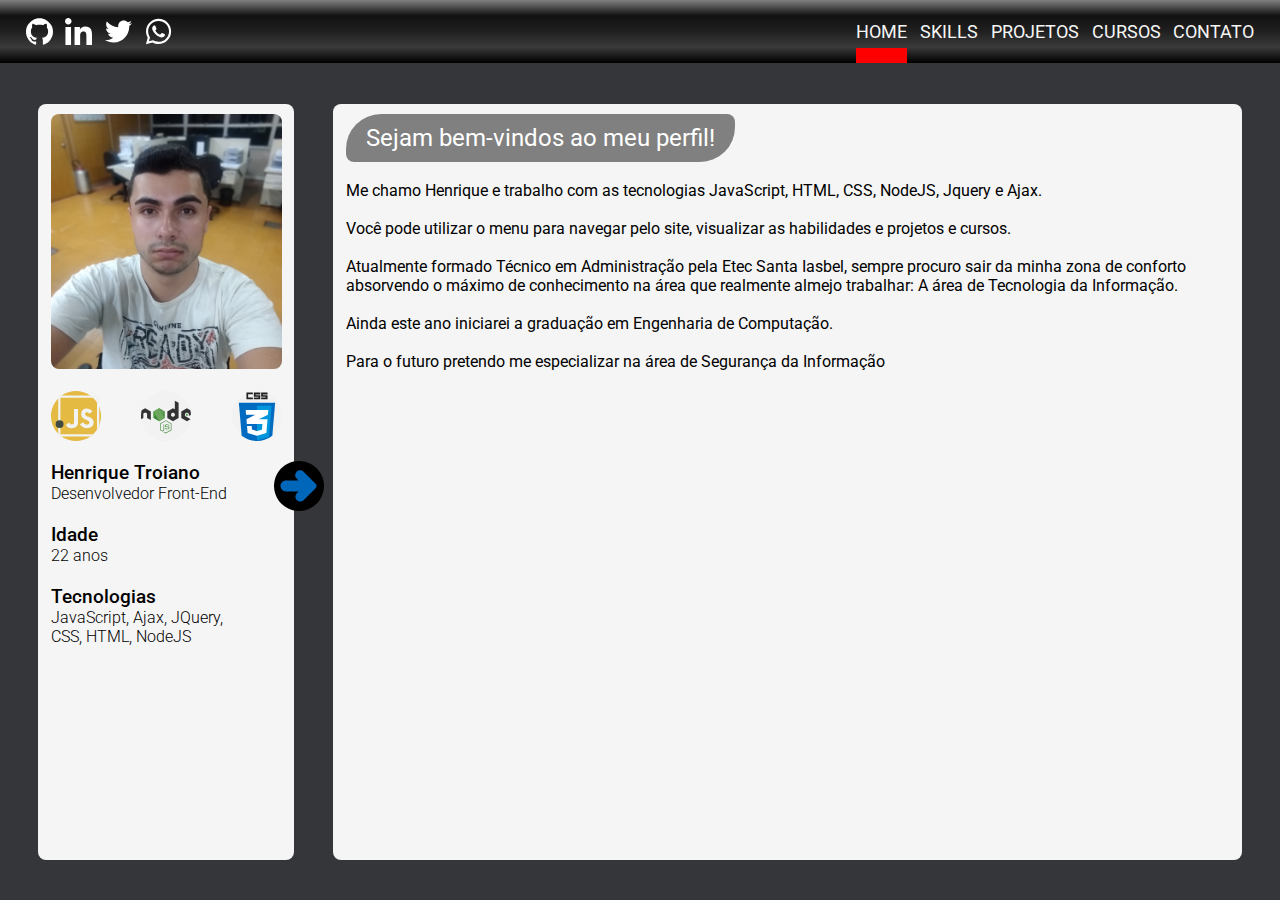
==== commit dbb16c13: "adicao de curso" ====
--- a/index.html
+++ b/index.html
@@ -29,9 +29,6 @@
         </div>
         
     </div>
-
-
-
     <div class="display">
 
             <div class="personalData">
@@ -82,7 +79,7 @@
                     <br>
                     <p>Atualmente formado Técnico em Administração pela Etec Santa Iasbel, sempre procuro sair da minha zona de conforto absorvendo o máximo de conhecimento na área que realmente almejo trabalhar: A área de Tecnologia da Informação.</p>
                     <br>
-                    <p>Pretendo iniciar ainda este ano a graduação em Engenharia de Computação.</p>
+                    <p>Ainda este ano iniciarei a graduação em Engenharia de Computação.</p>
                     <br>
                     <p>Para o futuro pretendo me especializar na área de Segurança da Informação</p>
                     <br>
@@ -151,6 +148,17 @@
                         <p>O objetivo deste projeto foi colocar em prática tudo o que aprendemos nos cursos de HTML, CSS, HTML, Nunjucks, criando uma platadorma tanto mobile quanto Desktop para cadastro e consulta de pontos de coleta de materiais recicláveis.</p>
                         <br>
                         <a href='https://github.com/henriquetroiano/NextLevelWeek-RocketSeat' target="_blank">Clique aqui para acessar o repositório no GitHub</a>
+                    </section>
+                </div>
+                <div>
+                    <img id="img" src="imgs/animais.png" alt="">
+                    <h3>Animais Fantásticos</h3>
+                    <section id="description">
+                        <p>Projeto realizado através de curso oferecido pela Origamid.</p>
+                        <br>
+                        <p>Este website responsivo foi criado durante o curso de JavaScript completo ES6+ com HTML e CSS da Origamid, na qual todos estes conceitos do curso foram aplicados neste projeto final, fazendo com que este site fosse repleto de funcionalidades, desde responsividade até efeitos personalizados utilizando principalmente o JavaScript para manipulação do DOM.</p>
+                        <br>
+                        <a href='#' data-finished="no">Curso em andamento</a>
                     </section>
                 </div>
                 
